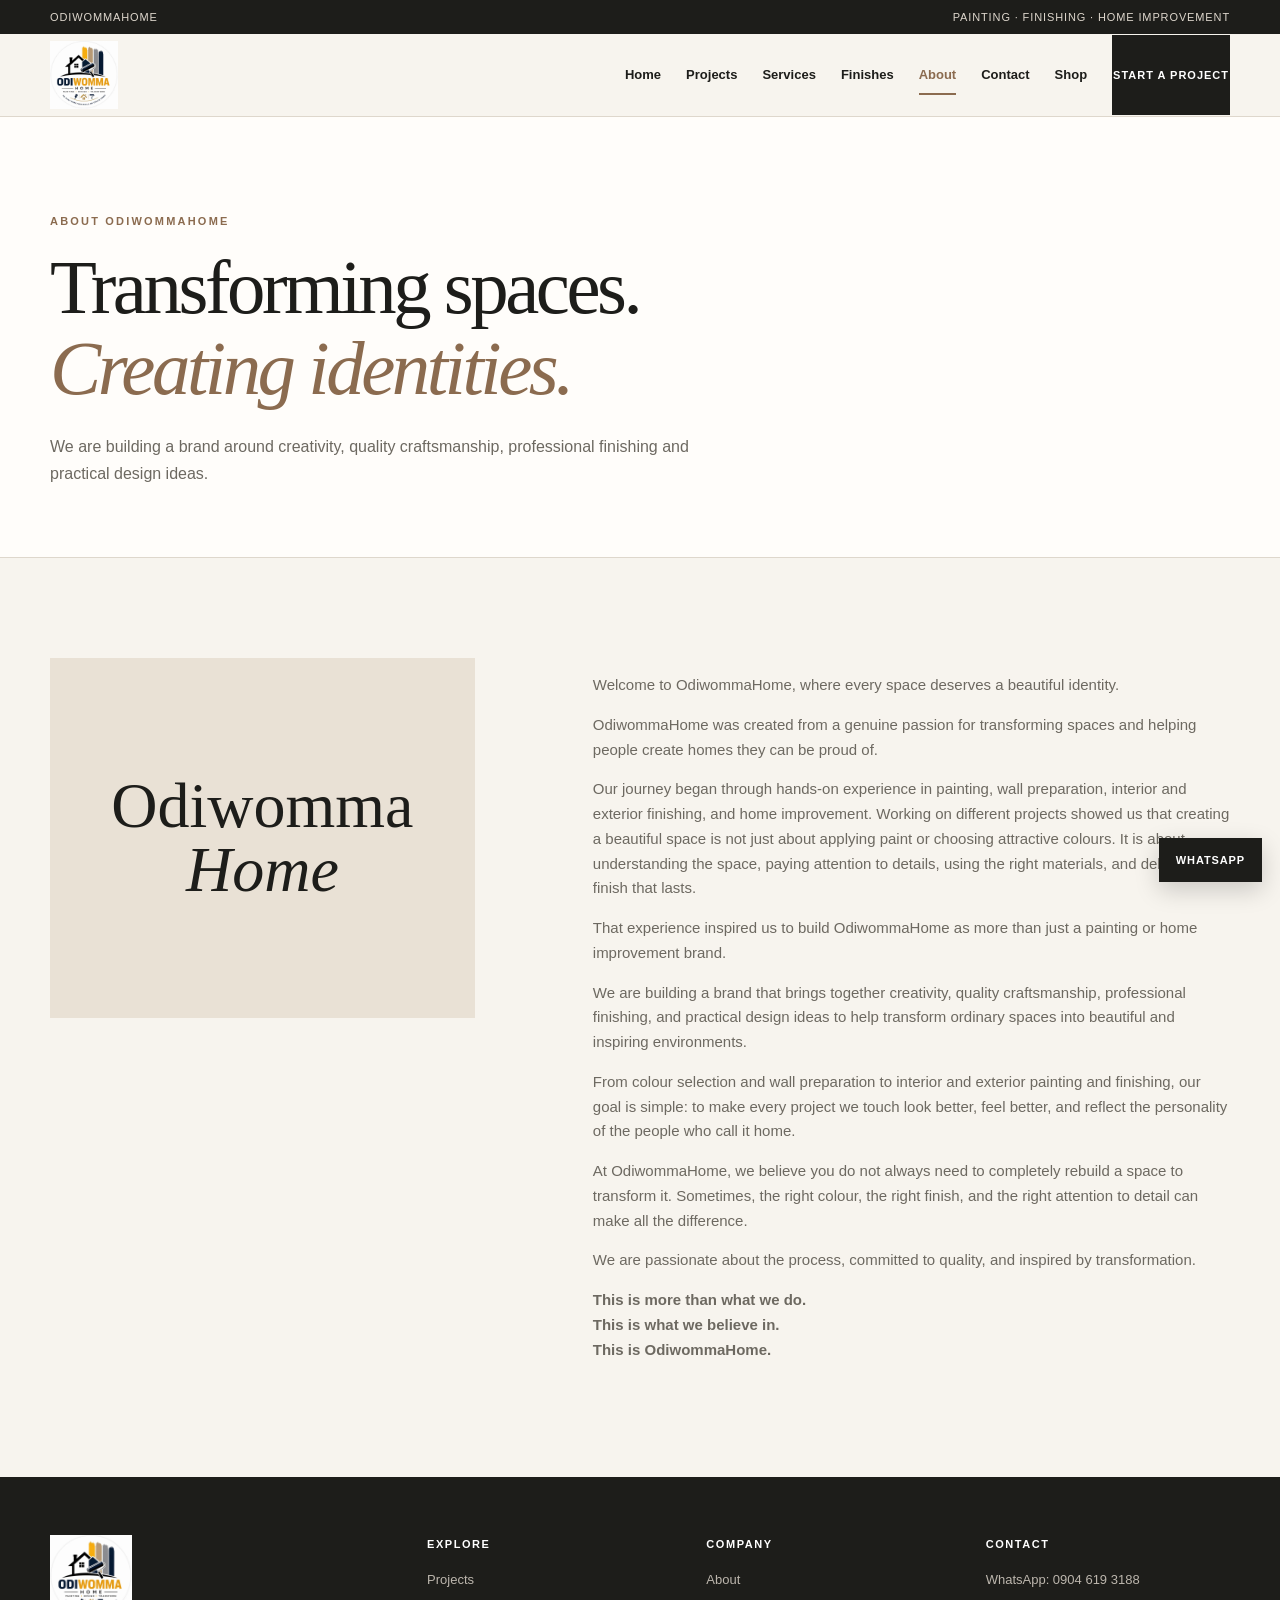
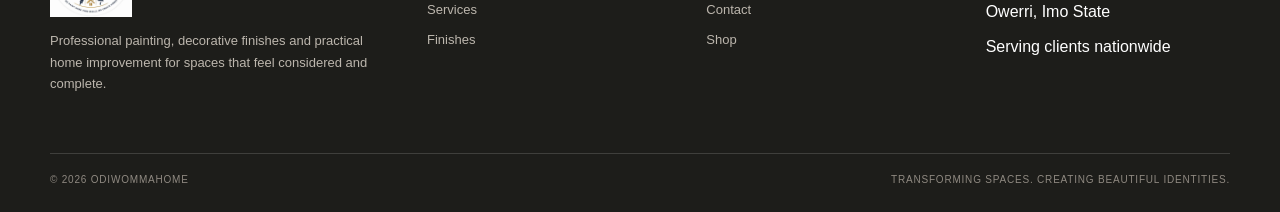
==== about.html @ 57d10011 "Add files via upload" ====
<!doctype html>
<html lang="en">
<head>
<meta charset="utf-8">
<meta name="viewport" content="width=device-width,initial-scale=1">
<meta name="description" content="OdiwommaHome, professional painting, finishing and home improvement.">
<title>About | OdiwommaHome</title>
<link rel="stylesheet" href="styles.css">
</head>
<body>

<div class="topbar"><div class="container"><span>OdiwommaHome</span><span>Painting · Finishing · Home Improvement</span></div></div>
<header class="site-header">
  <div class="container nav">
    <a href="index.html" aria-label="OdiwommaHome home"><img class="logo" src="logo.jpg" alt="OdiwommaHome logo"></a>
    <button class="menu" aria-label="Open navigation" aria-expanded="false">Menu</button>
    <nav class="nav-links" aria-label="Main navigation">
      <a href="index.html" class="">Home</a><a href="projects.html" class="">Projects</a><a href="services.html" class="">Services</a><a href="finishes.html" class="">Finishes</a><a href="about.html" class="active">About</a><a href="contact.html" class="">Contact</a><a href="shop.html" class="">Shop</a>
      <a class="nav-cta" href="contact.html">Start a Project</a>
    </nav>
  </div>
</header>


<main>
<section class="page-hero"><div class="container"><div class="eyebrow">About OdiwommaHome</div><h1>Transforming spaces.<br><em>Creating identities.</em></h1><p>We are building a brand around creativity, quality craftsmanship, professional finishing and practical design ideas.</p></div></section>
<section class="section"><div class="container about-layout">
<div class="about-panel"><span>Odiwomma<br><em>Home</em></span></div>
<div class="about-copy">
<p>Welcome to OdiwommaHome, where every space deserves a beautiful identity.</p>
<p>OdiwommaHome was created from a genuine passion for transforming spaces and helping people create homes they can be proud of.</p>
<p>Our journey began through hands-on experience in painting, wall preparation, interior and exterior finishing, and home improvement. Working on different projects showed us that creating a beautiful space is not just about applying paint or choosing attractive colours. It is about understanding the space, paying attention to details, using the right materials, and delivering a finish that lasts.</p>
<p>That experience inspired us to build OdiwommaHome as more than just a painting or home improvement brand.</p>
<p>We are building a brand that brings together creativity, quality craftsmanship, professional finishing, and practical design ideas to help transform ordinary spaces into beautiful and inspiring environments.</p>
<p>From colour selection and wall preparation to interior and exterior painting and finishing, our goal is simple: to make every project we touch look better, feel better, and reflect the personality of the people who call it home.</p>
<p>At OdiwommaHome, we believe you do not always need to completely rebuild a space to transform it. Sometimes, the right colour, the right finish, and the right attention to detail can make all the difference.</p>
<p>We are passionate about the process, committed to quality, and inspired by transformation.</p>
<p><strong>This is more than what we do.<br>This is what we believe in.<br>This is OdiwommaHome.</strong></p>
</div>
</div></section>
</main>


<footer>
  <div class="container">
    <div class="footer-grid">
      <div>
        <img class="footer-logo" src="logo.jpg" alt="OdiwommaHome logo">
        <p>Professional painting, decorative finishes and practical home improvement for spaces that feel considered and complete.</p>
      </div>
      <div>
        <div class="footer-title">Explore</div>
        <div class="footer-links">
          <a href="projects.html">Projects</a>
          <a href="services.html">Services</a>
          <a href="finishes.html">Finishes</a>
        </div>
      </div>
      <div>
        <div class="footer-title">Company</div>
        <div class="footer-links">
          <a href="about.html">About</a>
          <a href="contact.html">Contact</a>
          <a href="shop.html">Shop</a>
        </div>
      </div>
      <div>
        <div class="footer-title">Contact</div>
        <div class="footer-links">
          <a href="https://wa.me/2349046193188" target="_blank" rel="noopener">WhatsApp: 0904 619 3188</a>
          <span>Owerri, Imo State</span>
          <span>Serving clients nationwide</span>
        </div>
      </div>
    </div>
    <div class="footer-bottom">
      <span>© 2026 OdiwommaHome</span>
      <span>Transforming spaces. Creating beautiful identities.</span>
    </div>
  </div>
</footer>
<a class="whatsapp" href="https://wa.me/2349046193188" target="_blank" rel="noopener">WhatsApp</a>
<script src="script.js"></script>

</body>
</html>
---- styles.css ----
:root{
  --bg:#f7f4ee;
  --surface:#fffdfa;
  --ink:#1d1d1a;
  --muted:#6d6961;
  --accent:#8b6b4f;
  --accent-dark:#6f523c;
  --sand:#e9e1d5;
  --line:#ded7cc;
  --white:#fff;
  --serif:Georgia,"Times New Roman",serif;
  --sans:Inter,Arial,Helvetica,sans-serif;
  --max:1180px;
}
*{box-sizing:border-box}
html{scroll-behavior:smooth}
body{margin:0;background:var(--bg);color:var(--ink);font-family:var(--sans);line-height:1.65}
img{max-width:100%;display:block}
a{color:inherit;text-decoration:none}
button{font:inherit}
.container{width:min(var(--max),calc(100% - 44px));margin:auto}
.topbar{background:var(--ink);color:#ddd6cc;font-size:11px;letter-spacing:.08em;text-transform:uppercase}
.topbar .container{min-height:34px;display:flex;align-items:center;justify-content:space-between;gap:20px}
.site-header{position:sticky;top:0;z-index:50;background:rgba(247,244,238,.96);backdrop-filter:blur(12px);border-bottom:1px solid var(--line)}
.nav{min-height:82px;display:flex;align-items:center;justify-content:space-between;gap:28px}
.logo{width:68px;height:68px;object-fit:contain}
.nav-links{display:flex;align-items:center;gap:25px;font-size:13px;font-weight:600}
.nav-links a{padding:30px 0;position:relative}
.nav-links a:hover,.nav-links a.active{color:var(--accent)}
.nav-links a.active:after{content:"";position:absolute;left:0;right:0;bottom:21px;height:2px;background:var(--accent)}
.nav-cta,.btn{display:inline-flex;align-items:center;justify-content:center;gap:8px;padding:13px 19px;border:1px solid var(--ink);background:var(--ink);color:var(--white);font-size:11px;font-weight:700;letter-spacing:.09em;text-transform:uppercase;transition:.2s}
.nav-cta:hover,.btn:hover{background:var(--accent);border-color:var(--accent)}
.btn.secondary{background:transparent;color:var(--ink);border-color:var(--line)}
.btn.secondary:hover{background:var(--sand);border-color:var(--sand)}
.menu{display:none;background:transparent;border:1px solid var(--line);padding:9px 11px}
.hero{display:grid;grid-template-columns:1fr 1fr;min-height:650px}
.hero-copy{display:flex;flex-direction:column;justify-content:center;padding:80px max(22px,calc((100vw - var(--max))/2)) 80px 0}
.eyebrow{font-size:11px;font-weight:700;letter-spacing:.2em;text-transform:uppercase;color:var(--accent)}
h1,h2,h3{font-family:var(--serif);font-weight:400;letter-spacing:-.045em;line-height:1.05}
h1{font-size:clamp(48px,6vw,82px);margin:18px 0 25px}
h2{font-size:clamp(38px,4.6vw,60px);margin:12px 0 0}
h3{font-size:28px;margin:18px 0 10px}
h1 em,h2 em{color:var(--accent);font-style:italic}
.lead{max-width:520px;color:var(--muted);font-size:16px}
.actions{display:flex;flex-wrap:wrap;gap:12px;margin-top:25px}
.hero-media{background:var(--sand);min-height:650px;position:relative;overflow:hidden}
.hero-media img{width:100%;height:100%;object-fit:cover}
.hero-overlay{position:absolute;inset:auto 25px 25px 25px;background:rgba(29,29,26,.86);color:white;padding:18px 20px}
.hero-overlay strong{display:block;font-family:var(--serif);font-size:24px;font-weight:400}
.hero-overlay span{font-size:11px;color:#d6d0c7;letter-spacing:.12em;text-transform:uppercase}
.section{padding:100px 0}
.section.alt{background:var(--surface)}
.section.dark{background:var(--ink);color:var(--white)}
.section-head{display:flex;justify-content:space-between;gap:40px;align-items:end;margin-bottom:42px}
.section-head p{max-width:420px;color:var(--muted);margin:0}
.dark .section-head p{color:#bcb6ad}
.cards{display:grid;grid-template-columns:repeat(3,1fr);gap:18px}
.card{background:var(--surface);border:1px solid var(--line);padding:28px}
.card .num{color:var(--accent);font-family:var(--serif);font-size:17px}
.card p{color:var(--muted);font-size:14px;margin:0}
.projects-grid{display:grid;grid-template-columns:repeat(3,1fr);gap:18px}
.project-card{height:410px;position:relative;overflow:hidden;background:#ddd}
.project-card img{width:100%;height:100%;object-fit:cover;transition:transform .4s}
.project-card:hover img{transform:scale(1.035)}
.project-card:after{content:"";position:absolute;inset:0;background:linear-gradient(transparent 42%,rgba(0,0,0,.72))}
.project-label{position:absolute;z-index:2;left:22px;right:22px;bottom:20px;color:white}
.project-label small{font-size:10px;letter-spacing:.14em;text-transform:uppercase}
.project-label strong{display:block;font-family:var(--serif);font-size:25px;font-weight:400;margin-top:4px}
.finish-grid{display:grid;grid-template-columns:repeat(2,1fr);border-top:1px solid var(--line)}
.finish{display:flex;justify-content:space-between;align-items:center;padding:18px 0;border-bottom:1px solid var(--line);font-size:14px}
.finish:nth-child(odd){margin-right:30px}
.finish span:last-child{color:var(--accent);font-size:18px}
.page-hero{padding:95px 0 70px;border-bottom:1px solid var(--line);background:var(--surface)}
.page-hero p{max-width:650px;color:var(--muted);font-size:16px;margin:22px 0 0}
.about-layout{display:grid;grid-template-columns:.8fr 1.2fr;gap:10%;align-items:start}
.about-panel{background:var(--sand);padding:55px;min-height:360px;display:flex;align-items:center;justify-content:center;text-align:center}
.about-panel span{font-family:var(--serif);font-size:clamp(38px,5vw,64px);line-height:1}
.about-copy p{color:var(--muted);font-size:15px}
.contact-grid{display:grid;grid-template-columns:.8fr 1.2fr;gap:22px}
.contact-card{background:var(--surface);border:1px solid var(--line);padding:30px}
.contact-card h3{margin-top:0}
.contact-item{padding:17px 0;border-top:1px solid var(--line)}
.contact-item:first-of-type{border-top:0}
.contact-item small{display:block;color:var(--accent);font-size:10px;font-weight:700;letter-spacing:.14em;text-transform:uppercase;margin-bottom:4px}
.contact-item a{font-size:17px}
.form{background:var(--surface);border:1px solid var(--line);padding:32px}
.form-grid{display:grid;grid-template-columns:1fr 1fr;gap:18px}
.field{display:flex;flex-direction:column;gap:7px}
.field.full{grid-column:1/-1}
label{font-size:11px;font-weight:700;letter-spacing:.1em;text-transform:uppercase}
input,textarea,select{width:100%;border:1px solid var(--line);background:#fff;padding:13px 14px;font:inherit;color:var(--ink)}
textarea{min-height:145px;resize:vertical}
.shop-banner{background:var(--ink);color:white;padding:34px}
.shop-banner p{color:#c5bfb6;max-width:650px}
.shop-placeholder{display:grid;grid-template-columns:repeat(3,1fr);gap:18px}
.product{background:var(--surface);border:1px solid var(--line);padding:18px}
.product-img{aspect-ratio:1/1;background:var(--sand);display:flex;align-items:center;justify-content:center;color:var(--muted);font-size:12px}
.product h3{font-size:23px;margin:18px 0 6px}
.product p{color:var(--muted);font-size:13px}
footer{background:var(--ink);color:white;padding:58px 0 24px}
.footer-grid{display:grid;grid-template-columns:1.4fr 1fr 1fr 1fr;gap:35px;padding-bottom:45px}
.footer-logo{width:82px;height:82px;object-fit:contain;background:white}
footer p,footer a{color:#bcb6ad;font-size:13px}
footer a:hover{color:white}
.footer-title{color:white;font-size:11px;font-weight:700;letter-spacing:.14em;text-transform:uppercase;margin-bottom:15px}
.footer-links{display:grid;gap:9px}
.footer-bottom{border-top:1px solid rgba(255,255,255,.15);padding-top:18px;display:flex;justify-content:space-between;gap:20px;color:#8f8981;font-size:10px;letter-spacing:.08em;text-transform:uppercase}
.whatsapp{position:fixed;right:18px;bottom:18px;z-index:60;background:#1d1d1a;color:white;padding:13px 17px;font-size:11px;font-weight:700;letter-spacing:.08em;text-transform:uppercase;box-shadow:0 8px 25px rgba(0,0,0,.18)}
.whatsapp:hover{background:var(--accent)}
@media(max-width:900px){
  .nav-links{display:none;position:absolute;top:82px;left:0;right:0;background:var(--bg);padding:18px 22px 24px;border-bottom:1px solid var(--line);flex-direction:column;align-items:stretch;gap:2px}
  .nav-links.open{display:flex}
  .nav-links a{padding:12px 0}
  .nav-links a.active:after{display:none}
  .nav-cta{margin-top:8px}
  .menu{display:block}
  .hero{grid-template-columns:1fr}
  .hero-copy{padding:75px 0}
  .hero-media{min-height:430px}
  .cards,.projects-grid,.shop-placeholder{grid-template-columns:1fr}
  .section{padding:75px 0}
  .section-head{display:block}
  .section-head p{margin-top:20px}
  .about-layout,.contact-grid{grid-template-columns:1fr}
  .footer-grid{grid-template-columns:1fr 1fr}
}
@media(max-width:600px){
  .container{width:min(100% - 32px,560px)}
  .topbar .container{justify-content:center;text-align:center}
  .topbar span:last-child{display:none}
  .logo{width:60px;height:60px}
  .nav{min-height:72px}
  .nav-links{top:72px}
  h1{font-size:50px}
  .hero-copy{padding:62px 0}
  .hero-media{min-height:350px}
  .project-card{height:330px}
  .finish-grid{grid-template-columns:1fr}
  .finish:nth-child(odd){margin-right:0}
  .form-grid{grid-template-columns:1fr}
  .field.full{grid-column:auto}
  .footer-grid{grid-template-columns:1fr}
  .footer-bottom{display:block}
  .footer-bottom span{display:block;margin-top:7px}
  .whatsapp{right:12px;bottom:12px}
}
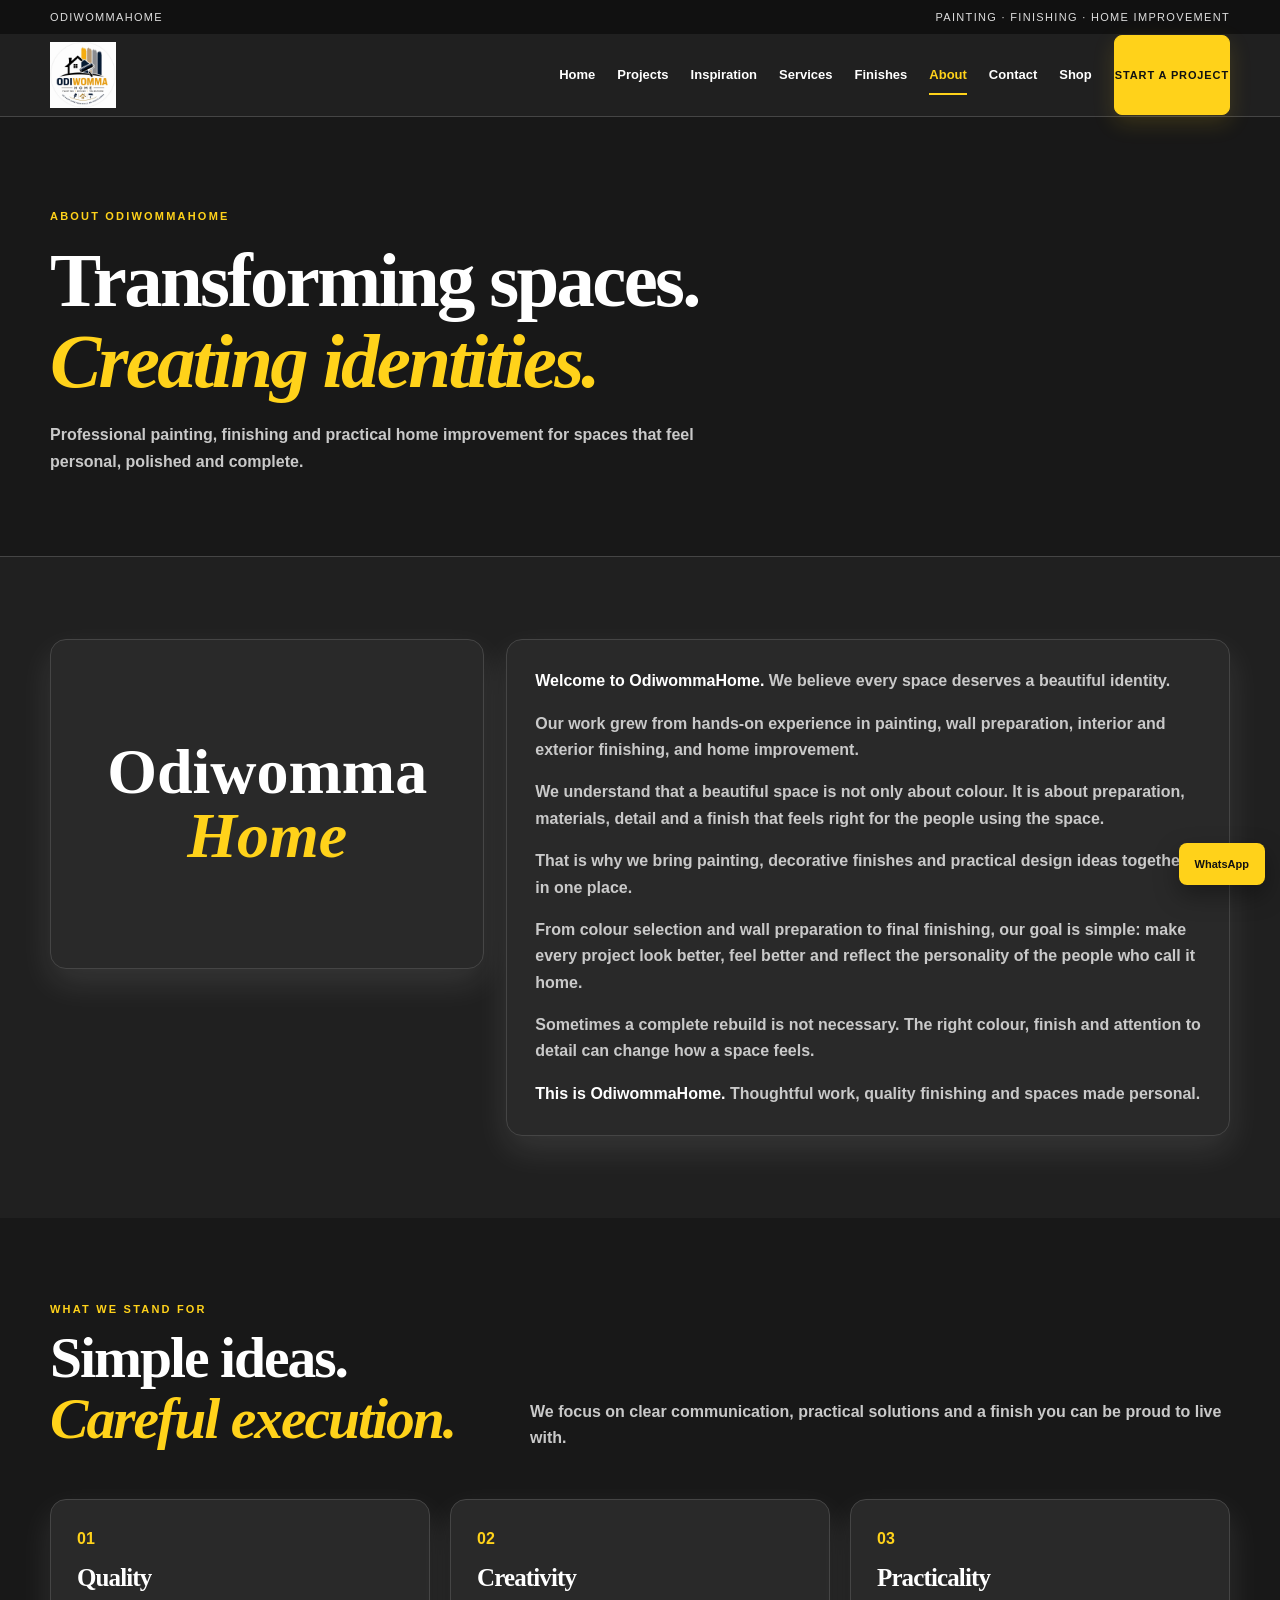
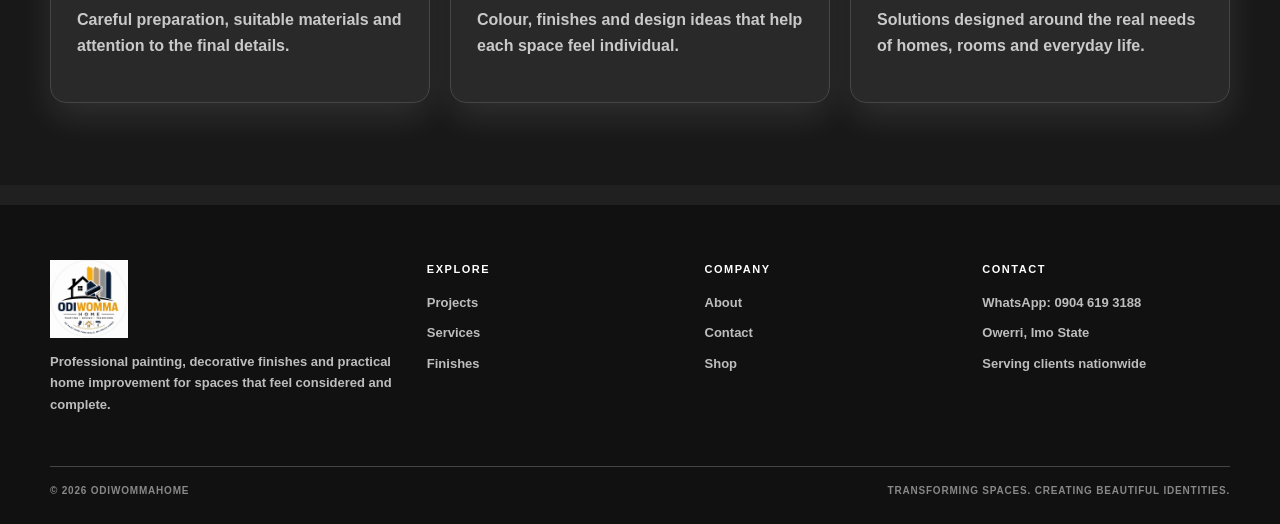
==== commit 9be46e0e: "Add files via upload" ====
--- a/about.html
+++ b/about.html
@@ -1,51 +1,33 @@
-<!doctype html>
-<html lang="en">
-<head>
-<meta charset="utf-8">
-<meta name="viewport" content="width=device-width,initial-scale=1">
-<meta name="description" content="OdiwommaHome, professional painting, finishing and home improvement.">
-<title>About | OdiwommaHome</title>
-<link rel="stylesheet" href="styles.css">
-</head>
-<body>
+<!doctype html><html lang="en"><head><meta charset="utf-8"><meta name="viewport" content="width=device-width,initial-scale=1"><title>About | OdiwommaHome</title><style>
+:root{--bg:#202020;--panel:#292929;--panel2:#242424;--text:#fff;--muted:#c9c9c9;--yellow:#ffd21a;--line:#454545;--shadow:0 14px 34px rgba(255,255,255,.10);--max:1180px;--sans:Arial,Helvetica,sans-serif;--serif:Georgia,"Times New Roman",serif}
+*{box-sizing:border-box}html{scroll-behavior:smooth}body{margin:0;background:var(--bg);color:var(--text);font-family:var(--sans);line-height:1.65}img{max-width:100%;display:block}a{color:inherit;text-decoration:none}.container{width:min(var(--max),calc(100% - 36px));margin:auto}
+.topbar{background:#111;color:#ddd;font-size:11px;letter-spacing:.12em;text-transform:uppercase}.topbar .container{min-height:34px;display:flex;justify-content:space-between;align-items:center;gap:20px}.site-header{position:sticky;top:0;z-index:50;background:rgba(32,32,32,.97);backdrop-filter:blur(12px);border-bottom:1px solid var(--line)}.nav{min-height:82px;display:flex;align-items:center;justify-content:space-between;gap:20px}.logo{width:66px;height:66px;object-fit:contain}.nav-links{display:flex;align-items:center;gap:22px;font-size:13px;font-weight:800}.nav-links a{padding:30px 0;position:relative}.nav-links a:hover,.nav-links a.active{color:var(--yellow)}.nav-links a.active:after{content:"";position:absolute;left:0;right:0;bottom:21px;height:2px;background:var(--yellow)}.nav-cta,.btn{display:inline-flex;align-items:center;justify-content:center;padding:12px 18px;border:1px solid var(--yellow);background:var(--yellow);color:#111;font-size:11px;font-weight:900;letter-spacing:.08em;text-transform:uppercase;border-radius:8px;box-shadow:0 8px 22px rgba(255,210,26,.15);transition:.22s}.nav-cta:hover,.btn:hover{transform:translateY(-2px);box-shadow:0 12px 26px rgba(255,210,26,.22)}.btn.secondary{background:transparent;color:var(--yellow);box-shadow:none}.menu{display:none;background:#292929;color:#fff;border:1px solid var(--line);padding:9px 12px;border-radius:7px}
+.page-hero{padding:90px 0 65px;background:#181818;border-bottom:1px solid var(--line)}.eyebrow{font-size:11px;font-weight:900;letter-spacing:.2em;text-transform:uppercase;color:var(--yellow)}h1,h2,h3{font-family:var(--serif);font-weight:800;line-height:1.05;letter-spacing:-.035em}h1{font-size:clamp(46px,6vw,78px);margin:16px 0 20px}h2{font-size:clamp(34px,4.5vw,58px);margin:10px 0 18px}h3{font-size:25px;margin:12px 0}.page-hero h1 em,h2 em{color:var(--yellow);font-style:italic}.page-hero p,.section-head p{max-width:700px;color:var(--muted);font-weight:700}.section{padding:82px 0}.section.alt{background:#181818}.section.dark{background:#111}.section-head{display:flex;justify-content:space-between;align-items:end;gap:30px;margin-bottom:32px}.cards{display:grid;grid-template-columns:repeat(3,1fr);gap:20px}.card,.contact-card,.form,.about-copy,.about-panel,.finish,.inspiration-card{background:var(--panel);border:1px solid var(--line);border-radius:16px;box-shadow:var(--shadow)}.card{padding:26px}.card .num{color:var(--yellow);font-weight:900}.card p,.about-copy p,.contact-card p,.inspiration-card p{color:var(--muted);font-weight:700}.projects-grid{display:grid;grid-template-columns:repeat(3,1fr);gap:20px}.project-card{height:410px;position:relative;overflow:hidden;background:#333;border-radius:16px;box-shadow:var(--shadow)}.project-card img{width:100%;height:100%;object-fit:cover;transition:transform .4s}.project-card:hover img{transform:scale(1.04)}.project-card:after{content:"";position:absolute;inset:0;background:linear-gradient(transparent 35%,rgba(0,0,0,.8))}.project-label{position:absolute;z-index:2;left:20px;right:20px;bottom:18px;color:#fff}.project-label small{font-size:10px;letter-spacing:.14em;text-transform:uppercase;color:var(--yellow);font-weight:900}.project-label strong{display:block;font-family:var(--serif);font-size:25px;font-weight:800;margin-top:4px}.finish-grid{display:grid;grid-template-columns:repeat(2,1fr);gap:18px;border:0}.finish{padding:22px;display:flex;justify-content:space-between;align-items:center}.finish span:last-child{color:var(--yellow);font-weight:900}.about-layout{display:grid;grid-template-columns:.75fr 1.25fr;gap:22px;align-items:start}.about-panel{min-height:330px;padding:45px;display:flex;align-items:center;justify-content:center;text-align:center}.about-panel span{font-family:var(--serif);font-size:clamp(40px,5vw,68px);font-weight:800;line-height:1}.about-panel em{color:var(--yellow)}.about-copy{padding:28px}.about-copy p{margin:0 0 16px}.about-copy p:last-child{margin-bottom:0}.about-copy strong{color:#fff}.contact-grid{display:grid;grid-template-columns:.8fr 1.2fr;gap:20px}.contact-card,.form{padding:28px}.contact-item{padding:16px 0;border-top:1px solid var(--line)}.contact-item:first-of-type{border-top:0}.contact-item small{display:block;color:var(--yellow);font-size:10px;font-weight:900;letter-spacing:.14em;text-transform:uppercase;margin-bottom:4px}.form-grid{display:grid;grid-template-columns:1fr 1fr;gap:16px}.field{display:flex;flex-direction:column;gap:7px}.field.full{grid-column:1/-1}label{font-size:11px;font-weight:900;letter-spacing:.1em;text-transform:uppercase}input,textarea,select{width:100%;border:1px solid var(--line);background:#181818;color:#fff;padding:13px 14px;font:inherit;border-radius:8px}textarea{min-height:145px;resize:vertical}.inspiration-grid{display:grid;grid-template-columns:repeat(3,1fr);gap:20px}.inspiration-card{overflow:hidden}.inspiration-card img{width:100%;aspect-ratio:4/3;object-fit:cover;background:#333}.inspiration-card .copy{padding:18px}.pill-row{display:flex;flex-wrap:wrap;gap:9px;margin:28px 0}.pill{border:1px solid var(--line);background:#292929;color:#fff;padding:8px 13px;border-radius:999px;font-size:11px;font-weight:900}.pill:hover{border-color:var(--yellow);color:var(--yellow)}footer{background:#111;color:#fff;padding:55px 0 24px;margin-top:20px}.footer-grid{display:grid;grid-template-columns:1.4fr 1fr 1fr 1fr;gap:30px;padding-bottom:38px}.footer-logo{width:78px;height:78px;object-fit:contain;background:#fff}.footer-title{color:#fff;font-size:11px;font-weight:900;letter-spacing:.14em;text-transform:uppercase;margin-bottom:14px}.footer-links{display:grid;gap:9px}.footer-links a,.footer-links span,footer p{color:#bdbdbd;font-size:13px;font-weight:700}.footer-links a:hover{color:var(--yellow)}.footer-bottom{border-top:1px solid var(--line);padding-top:16px;display:flex;justify-content:space-between;gap:15px;color:#888;font-size:10px;font-weight:800;letter-spacing:.08em;text-transform:uppercase}.whatsapp{position:fixed;right:15px;bottom:15px;z-index:60;background:var(--yellow);color:#111;padding:12px 16px;font-size:11px;font-weight:900;border-radius:8px;box-shadow:0 10px 25px rgba(0,0,0,.35)}
+@media(max-width:900px){.nav-links{display:none;position:absolute;top:82px;left:0;right:0;background:#202020;padding:16px 18px 22px;border-bottom:1px solid var(--line);flex-direction:column;align-items:stretch;gap:2px}.nav-links.open{display:flex}.nav-links a{padding:11px 0}.nav-links a.active:after{display:none}.nav-cta{margin-top:8px}.menu{display:block}.cards,.projects-grid,.inspiration-grid,.contact-grid,.about-layout{grid-template-columns:1fr}.finish-grid{grid-template-columns:1fr}.section{padding:68px 0}.footer-grid{grid-template-columns:1fr 1fr}.section-head{display:block}.section-head p{margin-top:16px}}
+@media(max-width:600px){.container{width:min(100% - 28px,560px)}.topbar span:last-child{display:none}.topbar .container{justify-content:center}.nav{min-height:72px}.nav-links{top:72px}.logo{width:58px;height:58px}h1{font-size:48px}.page-hero{padding:70px 0 50px}.form-grid{grid-template-columns:1fr}.field.full{grid-column:auto}.footer-grid{grid-template-columns:1fr}.footer-bottom{display:block}.footer-bottom span{display:block;margin-top:7px}.whatsapp{right:10px;bottom:10px}}
+</style></head><body>
 
 <div class="topbar"><div class="container"><span>OdiwommaHome</span><span>Painting · Finishing · Home Improvement</span></div></div>
 <header class="site-header">
   <div class="container nav">
-    <a href="index.html" aria-label="OdiwommaHome home"><img class="logo" src="logo.jpg" alt="OdiwommaHome logo"></a>
+    <a href="index.html" aria-label="OdiwommaHome home"><img class="logo" src="[data-uri]" alt="OdiwommaHome logo"></a>
     <button class="menu" aria-label="Open navigation" aria-expanded="false">Menu</button>
     <nav class="nav-links" aria-label="Main navigation">
-      <a href="index.html" class="">Home</a><a href="projects.html" class="">Projects</a><a href="services.html" class="">Services</a><a href="finishes.html" class="">Finishes</a><a href="about.html" class="active">About</a><a href="contact.html" class="">Contact</a><a href="shop.html" class="">Shop</a>
+      <a href="index.html" class="">Home</a><a href="projects.html" class="">Projects</a><a href="inspiration.html">Inspiration</a><a href="services.html" class="">Services</a><a href="finishes.html" class="">Finishes</a><a href="about.html" class="active">About</a><a href="contact.html" class="">Contact</a><a href="shop.html" class="">Shop</a>
       <a class="nav-cta" href="contact.html">Start a Project</a>
     </nav>
   </div>
 </header>
 
 
-<main>
-<section class="page-hero"><div class="container"><div class="eyebrow">About OdiwommaHome</div><h1>Transforming spaces.<br><em>Creating identities.</em></h1><p>We are building a brand around creativity, quality craftsmanship, professional finishing and practical design ideas.</p></div></section>
-<section class="section"><div class="container about-layout">
-<div class="about-panel"><span>Odiwomma<br><em>Home</em></span></div>
-<div class="about-copy">
-<p>Welcome to OdiwommaHome, where every space deserves a beautiful identity.</p>
-<p>OdiwommaHome was created from a genuine passion for transforming spaces and helping people create homes they can be proud of.</p>
-<p>Our journey began through hands-on experience in painting, wall preparation, interior and exterior finishing, and home improvement. Working on different projects showed us that creating a beautiful space is not just about applying paint or choosing attractive colours. It is about understanding the space, paying attention to details, using the right materials, and delivering a finish that lasts.</p>
-<p>That experience inspired us to build OdiwommaHome as more than just a painting or home improvement brand.</p>
-<p>We are building a brand that brings together creativity, quality craftsmanship, professional finishing, and practical design ideas to help transform ordinary spaces into beautiful and inspiring environments.</p>
-<p>From colour selection and wall preparation to interior and exterior painting and finishing, our goal is simple: to make every project we touch look better, feel better, and reflect the personality of the people who call it home.</p>
-<p>At OdiwommaHome, we believe you do not always need to completely rebuild a space to transform it. Sometimes, the right colour, the right finish, and the right attention to detail can make all the difference.</p>
-<p>We are passionate about the process, committed to quality, and inspired by transformation.</p>
-<p><strong>This is more than what we do.<br>This is what we believe in.<br>This is OdiwommaHome.</strong></p>
-</div>
-</div></section>
-</main>
+<main><section class="page-hero"><div class="container"><div class="eyebrow">About OdiwommaHome</div><h1>Transforming spaces.<br><em>Creating identities.</em></h1><p>Professional painting, finishing and practical home improvement for spaces that feel personal, polished and complete.</p></div></section><section class="section"><div class="container about-layout"><div class="about-panel"><span>Odiwomma<br><em>Home</em></span></div><div class="about-copy"><p><strong>Welcome to OdiwommaHome.</strong> We believe every space deserves a beautiful identity.</p><p>Our work grew from hands-on experience in painting, wall preparation, interior and exterior finishing, and home improvement.</p><p>We understand that a beautiful space is not only about colour. It is about preparation, materials, detail and a finish that feels right for the people using the space.</p><p>That is why we bring painting, decorative finishes and practical design ideas together in one place.</p><p>From colour selection and wall preparation to final finishing, our goal is simple: make every project look better, feel better and reflect the personality of the people who call it home.</p><p>Sometimes a complete rebuild is not necessary. The right colour, finish and attention to detail can change how a space feels.</p><p><strong>This is OdiwommaHome.</strong> Thoughtful work, quality finishing and spaces made personal.</p></div></div></section><section class="section alt"><div class="container"><div class="section-head"><div><div class="eyebrow">What we stand for</div><h2>Simple ideas.<br><em>Careful execution.</em></h2></div><p>We focus on clear communication, practical solutions and a finish you can be proud to live with.</p></div><div class="cards"><article class="card"><span class="num">01</span><h3>Quality</h3><p>Careful preparation, suitable materials and attention to the final details.</p></article><article class="card"><span class="num">02</span><h3>Creativity</h3><p>Colour, finishes and design ideas that help each space feel individual.</p></article><article class="card"><span class="num">03</span><h3>Practicality</h3><p>Solutions designed around the real needs of homes, rooms and everyday life.</p></article></div></div></section></main>
 
 
 <footer>
   <div class="container">
     <div class="footer-grid">
       <div>
-        <img class="footer-logo" src="logo.jpg" alt="OdiwommaHome logo">
+        <img class="footer-logo" src="[data-uri]" alt="OdiwommaHome logo">
         <p>Professional painting, decorative finishes and practical home improvement for spaces that feel considered and complete.</p>
       </div>
       <div>
@@ -80,7 +62,6 @@
   </div>
 </footer>
 <a class="whatsapp" href="https://wa.me/2349046193188" target="_blank" rel="noopener">WhatsApp</a>
-<script src="script.js"></script>
 
-</body>
-</html>+
+<script>document.addEventListener('DOMContentLoaded',function(){const m=document.querySelector('.menu'),n=document.querySelector('.nav-links');if(m&&n){m.addEventListener('click',()=>{n.classList.toggle('open');m.setAttribute('aria-expanded',n.classList.contains('open'))});n.querySelectorAll('a').forEach(a=>a.addEventListener('click',()=>n.classList.remove('open')))}});</script></body></html>
